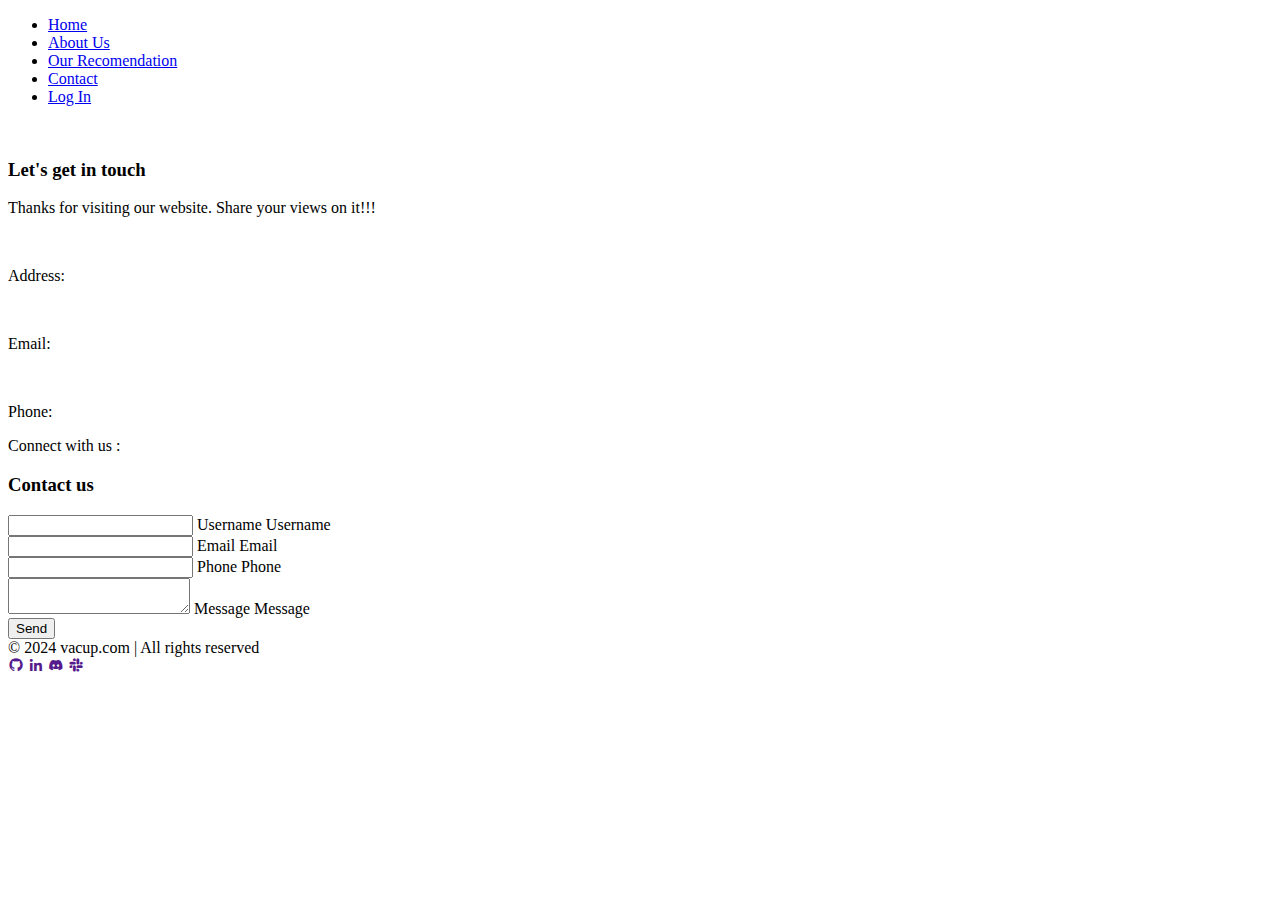
==== contact.html @ 5dd89828 "Update contact.html" ====
<!DOCTYPE html>
<html lang="en">
  <head>
    <meta charset="UTF-8" />
    <meta name="viewport" content="width=device-width, initial-scale=1.0" />
    <title>Contact Form</title>
    <link rel="stylesheet" href="contact.css" />
    <link href='https://unpkg.com/boxicons@2.1.4/css/boxicons.min.css' rel='stylesheet'>
    <script
      src="https://kit.fontawesome.com/64d58efce2.js"
      crossorigin="anonymous"
    ></script>
    
  </head>
  <body>
    <nav>
        <div class="logo">
            <a href="index.html">
                <div class="brandname"></div>
            </a>
        </div>
        <ul>
          <li><a href="index.html">Home</a></li>
          <li><a href="aboutus.html">About Us</a></li>
          <li><a href="plan.html">Our Recomendation</a></li>
          <li><a href="contact.html">Contact</a></li>
          <li><a href="login.html">Log In</a></li>
        </ul>
    </nav>
    
    <div class="container">
      <img src="img/shape.png" class="square" alt="" />
      <div class="form">
        <div class="contact-info">
          <h3 class="title">Let's get in touch</h3>
          <p class="text">
            Thanks for visiting our website. Share your views on it!!!
          </p>

          <div class="info">
            <div class="information">
              <img src="book.jpg" class="icon" alt="" />
              <p> Address:</p>
            </div>
            <div class="information">
              <img src="mail.jpg" class="icon" alt="" />
              <p> Email:</p>
            </div>
            <div class="information">
              <img src="phone.jpg" class="icon" alt="" />
              <p> Phone:</p>
            </div>
          </div>

          <div class="social-media">
            <p>Connect with us :</p>
            <div class="social-icons">
              <a href="#">
                <i class="fab fa-facebook-f"></i>
              </a>
              <a href="#">
                <i class="fab fa-twitter"></i>
              </a>
              <a href="#">
                <i class="fab fa-instagram"></i>
              </a>
              <a href="#">
                <i class="fab fa-linkedin-in"></i>
              </a>
            </div>
          </div>
        </div>

        <div class="contact-form">
          <form action="index.html" autocomplete="off">
            <h3 class="title">Contact us</h3>
            <div class="input-container">
              <input type="text" name="name" class="input" />
              <label for="">Username</label>
              <span>Username</span>
            </div>
            <div class="input-container">
              <input type="email" name="email" class="input" />
              <label for="">Email</label>
              <span>Email</span>
            </div>
            <div class="input-container">
              <input type="tel" name="phone" class="input" />
              <label for="">Phone</label>
              <span>Phone</span>
            </div>
            <div class="input-container textarea">
              <textarea name="message" class="input"></textarea>
              <label for="">Message</label>
              <span>Message</span>
            </div>
            <input type="submit" value="Send" class="btn" />
          </form>
        </div>
      </div>
    </div>

    <footer>
      © 2024 vacup.com | All rights reserved<br/>
      <div class="socials">
          <a href=""><i class='bx bxl-github' ></i></a>
          <a href=""><i class='bx bxl-linkedin'></i></a>
          <a href=""><i class='bx bxl-discord-alt'></i></a>
          <a href=""><i class='bx bxl-slack'></i></a>
      </div>
  </footer>

    <script src="app.js"></script>
  </body>
</html>
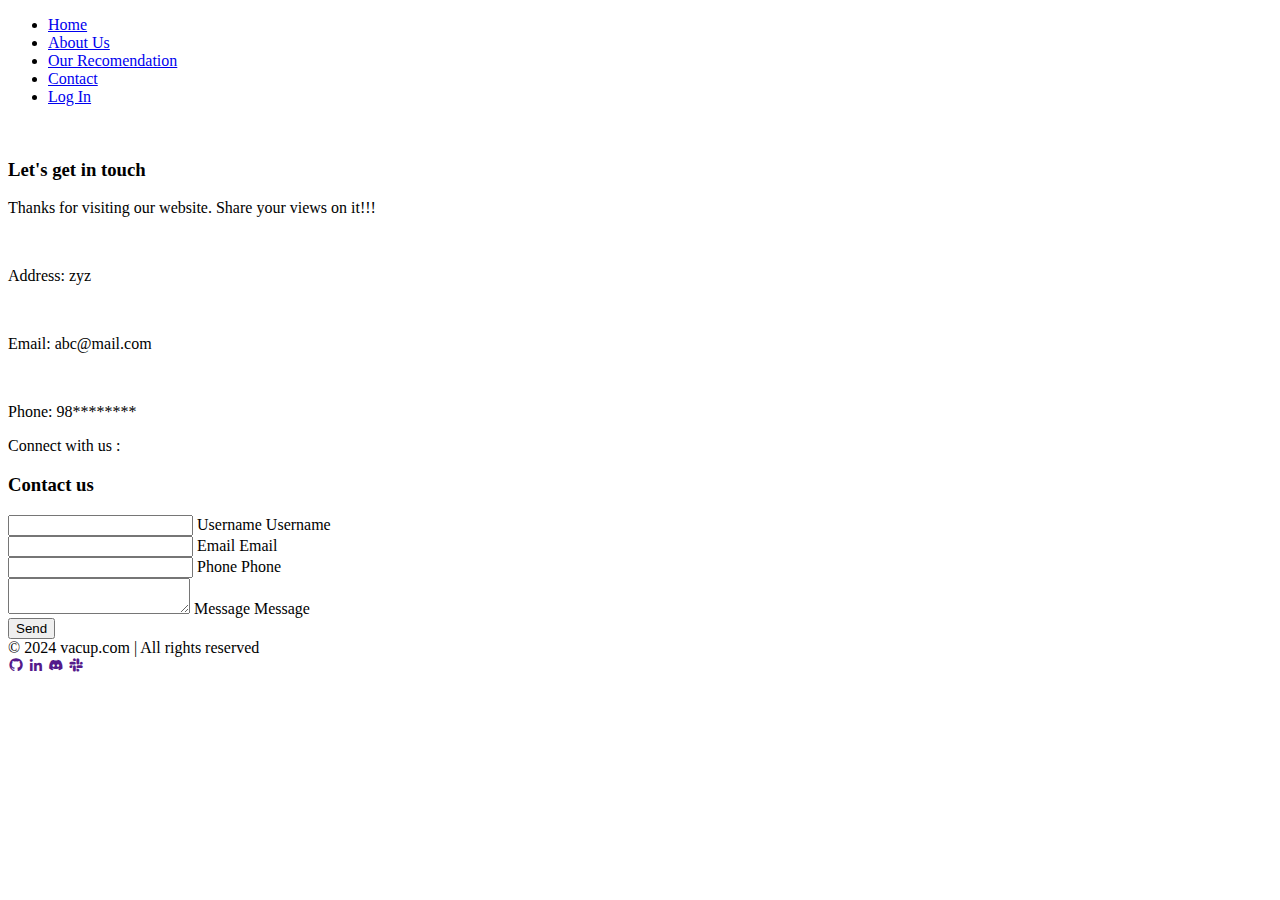
==== commit 67739b67: "Update contact.html" ====
--- a/contact.html
+++ b/contact.html
@@ -40,15 +40,15 @@
           <div class="info">
             <div class="information">
               <img src="book.jpg" class="icon" alt="" />
-              <p> Address:</p>
+              <p> Address: zyz</p>
             </div>
             <div class="information">
               <img src="mail.jpg" class="icon" alt="" />
-              <p> Email:</p>
+              <p> Email: abc@mail.com</p>
             </div>
             <div class="information">
               <img src="phone.jpg" class="icon" alt="" />
-              <p> Phone:</p>
+              <p> Phone: 98********</p>
             </div>
           </div>
 
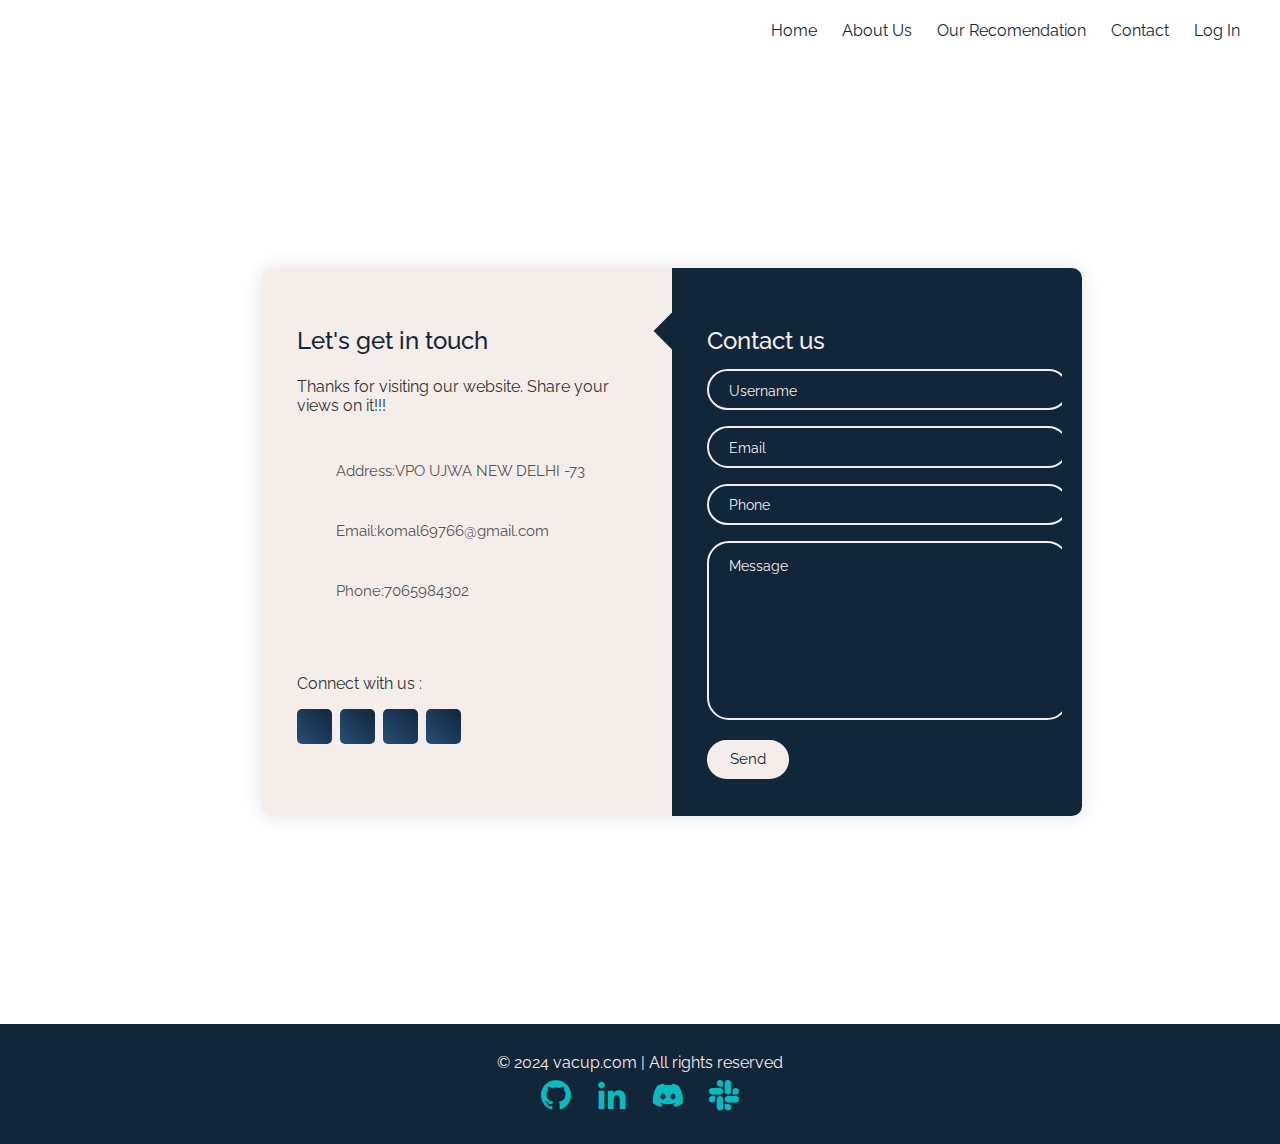
==== commit 4d865878: "added hamburger icon for mobile view" ====
--- a/contact.html
+++ b/contact.html
@@ -5,29 +5,35 @@
     <meta name="viewport" content="width=device-width, initial-scale=1.0" />
     <title>Contact Form</title>
     <link rel="stylesheet" href="contact.css" />
-    <link href='https://unpkg.com/boxicons@2.1.4/css/boxicons.min.css' rel='stylesheet'>
+    <link rel="stylesheet" href="global.css" />
+    <link rel="stylesheet" href="responsive.css" />
+    <link
+      href="https://unpkg.com/boxicons@2.1.4/css/boxicons.min.css"
+      rel="stylesheet"
+    />
     <script
       src="https://kit.fontawesome.com/64d58efce2.js"
       crossorigin="anonymous"
     ></script>
-    
   </head>
   <body>
     <nav>
-        <div class="logo">
-            <a href="index.html">
-                <div class="brandname"></div>
-            </a>
-        </div>
-        <ul>
-          <li><a href="index.html">Home</a></li>
-          <li><a href="aboutus.html">About Us</a></li>
-          <li><a href="plan.html">Our Recomendation</a></li>
-          <li><a href="contact.html">Contact</a></li>
-          <li><a href="login.html">Log In</a></li>
-        </ul>
+      <div class="logo">
+        <a href="index.html">
+          <div class="brandname"></div>
+        </a>
+      </div>
+      <!-- Placeholder for Hamburger Menu -->
+      <div class="hamburger" id="hamburger-icon">&#9776;</div>
+      <ul>
+        <li><a href="index.html">Home</a></li>
+        <li><a href="aboutus.html">About Us</a></li>
+        <li><a href="plan.html">Our Recomendation</a></li>
+        <li><a href="contact.html">Contact</a></li>
+        <li><a href="login.html">Log In</a></li>
+      </ul>
     </nav>
-    
+
     <div class="container">
       <img src="img/shape.png" class="square" alt="" />
       <div class="form">
@@ -40,15 +46,15 @@
           <div class="info">
             <div class="information">
               <img src="book.jpg" class="icon" alt="" />
-              <p> Address: zyz</p>
+              <p>Address:VPO UJWA NEW DELHI -73</p>
             </div>
             <div class="information">
               <img src="mail.jpg" class="icon" alt="" />
-              <p> Email: abc@mail.com</p>
+              <p>Email:komal69766@gmail.com</p>
             </div>
             <div class="information">
               <img src="phone.jpg" class="icon" alt="" />
-              <p> Phone: 98********</p>
+              <p>Phone:7065984302</p>
             </div>
           </div>
 
@@ -101,15 +107,16 @@
     </div>
 
     <footer>
-      © 2024 vacup.com | All rights reserved<br/>
+      © 2024 vacup.com | All rights reserved<br />
       <div class="socials">
-          <a href=""><i class='bx bxl-github' ></i></a>
-          <a href=""><i class='bx bxl-linkedin'></i></a>
-          <a href=""><i class='bx bxl-discord-alt'></i></a>
-          <a href=""><i class='bx bxl-slack'></i></a>
+        <a href=""><i class="bx bxl-github"></i></a>
+        <a href=""><i class="bx bxl-linkedin"></i></a>
+        <a href=""><i class="bx bxl-discord-alt"></i></a>
+        <a href=""><i class="bx bxl-slack"></i></a>
       </div>
-  </footer>
+    </footer>
 
     <script src="app.js"></script>
+    <script src="hamburger.js"></script>
   </body>
 </html>
--- a/contact.css
+++ b/contact.css
@@ -0,0 +1,439 @@
+@import url('https://fonts.googleapis.com/css2?family=Raleway:wght@100;400;700&display=swap');
+
+*{
+    font-family: 'Raleway', sans-serif;
+}
+
+/* NAVBAR */
+nav{
+    margin: 0;
+    width: 100%;
+    height: 60px;
+    background-color: transparent;
+    color: #12263A;
+    /* padding: 10px; */
+    display: flex;
+    justify-content: space-between;
+    align-items: center;
+    /* position: fixed; */
+    top: 0;
+    z-index: 5;
+}
+.logo{
+    font-size: 22px;
+    letter-spacing: 1px;
+    margin-left: 30px;
+    display: flex;
+    align-items: center;
+    .brandname{
+        height: 50px;
+        width: 100px;
+        background-image: url(logo.png);
+        background-position: left center;
+        background-repeat: no-repeat;
+        background-size: contain;
+    }
+    a{
+        font-weight: 900;
+        font-size: larger;
+        font-style: normal;
+        text-decoration: none;
+        color: #12263A;
+    }
+    i{
+        font-size: 28px;
+        margin-right: 10px;
+    }
+}
+nav ul{
+    list-style: none;
+    display: flex;
+    gap: 5px;
+    margin-right: 30px;
+    a{
+        text-decoration: none;
+        color: inherit;
+    }
+    li{
+        transition: all .3s ease;
+        cursor: pointer;
+        width: auto;
+        padding: 10px;
+        border-radius: 5px;
+    }
+}
+nav ul li:hover{
+    background-color: #12263A;
+    color: #F4EDEA;
+}
+body {
+  
+  background-image: url(mesh-gradient.png);
+  background-size: cover;
+  background-repeat: no-repeat;
+    margin: 0;
+    padding: 0;
+}
+.container {
+    position: relative;
+    width: 100%;
+    min-height: 100vh;
+    padding: 2rem;
+    overflow: hidden;
+    display: flex;
+    align-items: center;
+    justify-content: center;
+  }
+   
+  .form {
+    width: 100%;
+    max-width: 820px;
+    background-color: #F4EDEA;
+    border-radius: 10px;
+    box-shadow: 0 0 20px 1px rgba(0, 0, 0, 0.1);
+    z-index: 1000;
+    overflow: hidden;
+    display: grid;
+    grid-template-columns: repeat(2, 1fr);
+  }
+  
+  .contact-form {
+    background-color: #12263A;
+    padding-right: 20px;
+    position: relative;
+  }
+  
+  .circle {
+    border-radius: 50%;
+    background: linear-gradient(135deg, transparent 20%, #12263A);
+    position: absolute;
+  }
+  
+  .circle.one {
+    width: 130px;
+    height: 130px;
+    top: 130px;
+    right: -40px;
+  }
+  
+  .circle.two {
+    width: 80px;
+    height: 80px;
+    top: 10px;
+    right: 30px;
+  }
+  
+  .contact-form:before {
+    content: "";
+    position: absolute;
+    width: 26px;
+    height: 26px;
+    background-color: #12263A;
+    transform: rotate(45deg);
+    top: 50px;
+    left: -13px;
+  }
+  
+  form {
+    padding: 2.3rem 2.2rem;
+    z-index: 10;
+    overflow: hidden;
+    position: relative;
+  }
+  
+  .title {
+    color: #F4EDEA;
+    font-weight: 500;
+    font-size: 1.5rem;
+    line-height: 1;
+    margin-bottom: 0.7rem;
+  }
+  
+  .input-container {
+    position: relative;
+    margin: 1rem 0;
+  }
+  
+  .input {
+    width: 100%;
+    outline: none;
+    border: 2px solid #F4EDEA;
+    background: none;
+    padding: 0.6rem 1.2rem;
+    color: #F4EDEA;
+    font-weight: 500;
+    font-size: 0.95rem;
+    letter-spacing: 0.5px;
+    border-radius: 25px;
+    transition: 0.3s;
+  }
+  
+  textarea.input {
+    padding: 0.8rem 1.2rem;
+    min-height: 150px;
+    border-radius: 22px;
+    resize: none;
+    overflow-y: auto;
+  }
+  
+  .input-container label {
+    position: absolute;
+    top: 50%;
+    left: 15px;
+    transform: translateY(-50%);
+    padding: 0 0.4rem;
+    color: #F4EDEA;
+    font-size: 0.9rem;
+    font-weight: 400;
+    pointer-events: none;
+    z-index: 1000;
+    transition: 0.5s;
+  }
+  
+  .input-container.textarea label {
+    top: 1rem;
+    transform: translateY(0);
+  }
+  
+  .btn {
+    padding: 0.6rem 1.3rem;
+    background-color: #F4EDEA;
+    border: 2px solid #F4EDEA;
+    font-size: 0.95rem;
+    color: #12263A;
+    line-height: 1;
+    border-radius: 25px;
+    outline: none;
+    cursor: pointer;
+    transition: 0.3s;
+    margin: 0;
+  }
+  
+  .btn:hover {
+    background-color: transparent;
+    color: #F4EDEA;
+  }
+  
+  .input-container span {
+    position: absolute;
+    top: 0;
+    left: 25px;
+    transform: translateY(-50%);
+    font-size: 0.8rem;
+    padding: 0 0.4rem;
+    color: transparent;
+    pointer-events: none;
+    z-index: 500;
+  }
+  
+  .input-container span:before,
+  .input-container span:after {
+    content: "";
+    position: absolute;
+    width: 10%;
+    opacity: 0;
+    transition: 0.3s;
+    height: 5px;
+    background-color: #12263A;
+    top: 50%;
+    transform: translateY(-50%);
+  }
+  
+  .input-container span:before {
+    left: 50%;
+  }
+  
+  .input-container span:after {
+    right: 50%;
+  }
+  
+  .input-container.focus label {
+    top: 0;
+    transform: translateY(-50%);
+    left: 25px;
+    font-size: 0.8rem;
+  }
+  
+  .input-container.focus span:before,
+  .input-container.focus span:after {
+    width: 50%;
+    opacity: 1;
+  }
+  
+  .contact-info {
+    padding: 2.3rem 2.2rem;
+    position: relative;
+  }
+  
+  .contact-info .title {
+    color: #12263A;
+  }
+  
+  .text {
+    color: #333;
+    margin: 1.5rem 0 2rem 0;
+  }
+  
+  .information {
+    display: flex;
+    color: #555;
+    margin: 0.7rem 0;
+    align-items: center;
+    font-size: 0.95rem;
+  }
+  
+  .icon {
+    width: 28px;
+    margin-right: 0.7rem;
+  }
+  
+  .social-media {
+    padding: 2rem 0 0 0;
+  }
+  
+  .social-media p {
+    color: #333;
+  }
+  
+  .social-icons {
+    display: flex;
+    margin-top: 0.5rem;
+  }
+  
+  .social-icons a {
+    width: 35px;
+    height: 35px;
+    border-radius: 5px;
+    background: linear-gradient(45deg, #264f79, #12263A);
+    color: #F4EDEA;
+    text-align: center;
+    line-height: 35px;
+    margin-right: 0.5rem;
+    transition: 0.3s;
+  }
+  
+  .social-icons a:hover {
+    transform: scale(1.05);
+  }
+
+  
+  .square {
+    position: absolute;
+    height: 400px;
+    top: 50%;
+    left: 50%;
+    transform: translate(181%, 11%);
+    opacity: 0.2;
+  }
+  
+  @media (max-width: 850px) {
+    .form {
+      grid-template-columns: 1fr;
+    }
+  
+    .contact-info:before {
+      bottom: initial;
+      top: -75px;
+      right: 65px;
+      transform: scale(0.95);
+    }
+  
+    .contact-form:before {
+      top: -13px;
+      left: initial;
+      right: 70px;
+    }
+  
+    .square {
+      transform: translate(140%, 43%);
+      height: 350px;
+    }
+  
+    .big-circle {
+      bottom: 75%;
+      transform: scale(0.9) translate(-40%, 30%);
+      right: 50%;
+    }
+  
+    .text {
+      margin: 1rem 0 1.5rem 0;
+    }
+  
+    .social-media {
+      padding: 1.5rem 0 0 0;
+    }
+  }
+  
+  @media (max-width: 480px) {
+    .container {
+      padding: 1.5rem;
+    }
+  
+    .contact-info:before {
+      display: none;
+    }
+  
+    .square,
+    .big-circle {
+      display: none;
+    }
+  
+    form,
+    .contact-info {
+      padding: 1.7rem 1.6rem;
+    }
+  
+    .text,
+    .information,
+    .social-media p {
+      font-size: 0.8rem;
+    }
+  
+    .title {
+      font-size: 1.15rem;
+    }
+  
+    .social-icons a {
+      width: 30px;
+      height: 30px;
+      line-height: 30px;
+    }
+  
+    .icon {
+      width: 23px;
+    }
+  
+    .input {
+      padding: 0.45rem 1.2rem;
+    }
+  
+    .btn {
+      padding: 0.45rem 1.2rem;
+    }
+  }
+
+  footer{
+    width: 100%;
+    bottom: 0;
+    left: 0;
+    right: 0;
+    height: 120px;
+    background-color: #12263A;
+    color: #F4EDEA;
+    display: flex;
+    flex-direction: column;
+    align-items: center;
+    justify-content: center;
+    text-align: center;
+}
+.socials{
+    display: flex;
+    align-items: center;
+    justify-content: center;
+    margin-top: 5px;
+    gap: 20px;
+    i{
+        color: #06BCC1;
+        font-size: 36px;
+    }
+}--- a/global.css
+++ b/global.css
@@ -0,0 +1,6 @@
+/* Hamburger Icon for Mobile */
+.hamburger {
+    font-size: 30px;
+    display: none;
+    cursor: pointer;
+}--- a/responsive.css
+++ b/responsive.css
@@ -0,0 +1,37 @@
+
+/* Media Queries for responsiveness */
+@media (max-width: 768px) {
+    nav ul {
+        display: none; 
+        flex-direction: column; 
+        width: 100%;
+        background-color: #F4EDEA; 
+        position: absolute;
+        top: 60px;
+        right: 0;
+        border-radius: 5px;
+        margin-right: 0;
+    }
+
+    nav ul li {
+        text-align: center;
+        width: 100%;
+        padding: 15px;
+        border-bottom: 1px solid #ddd;
+    }
+
+    nav ul li:last-child {
+        border-bottom: none;
+    }
+
+   
+    .hamburger {
+        display: block;
+    }
+
+    
+    nav.active ul {
+        display: flex;
+        z-index: 10000;
+    }
+}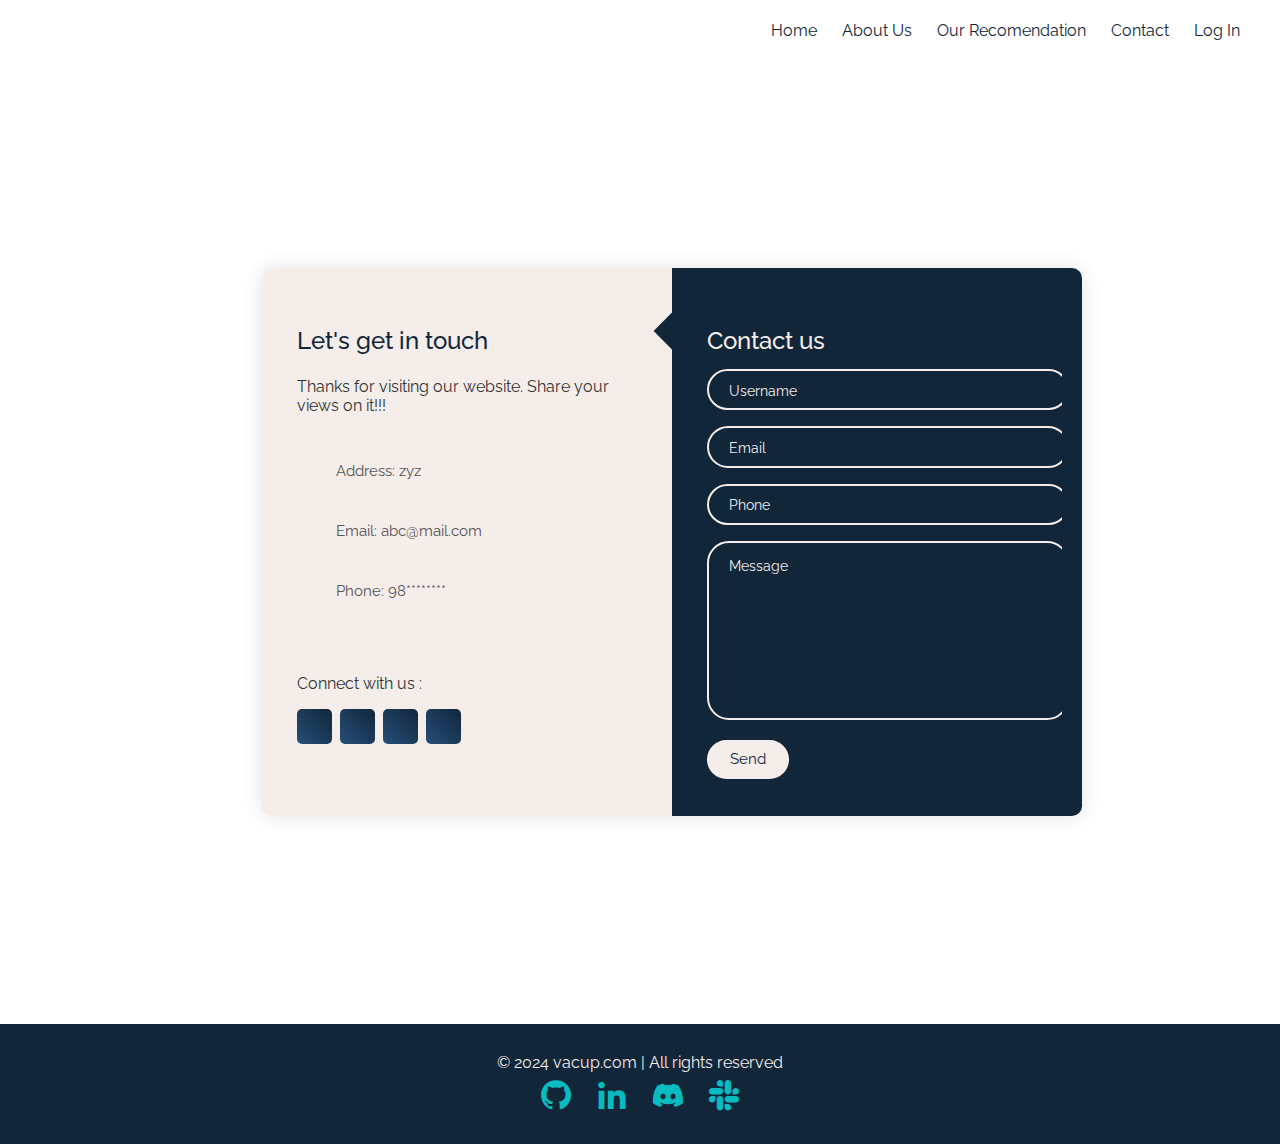
==== commit 708f4019: "resolve conficts" ====
--- a/contact.html
+++ b/contact.html
@@ -46,15 +46,15 @@
           <div class="info">
             <div class="information">
               <img src="book.jpg" class="icon" alt="" />
-              <p>Address:VPO UJWA NEW DELHI -73</p>
+              <p>Address: zyz</p>
             </div>
             <div class="information">
               <img src="mail.jpg" class="icon" alt="" />
-              <p>Email:komal69766@gmail.com</p>
+              <p>Email: abc@mail.com</p>
             </div>
             <div class="information">
               <img src="phone.jpg" class="icon" alt="" />
-              <p>Phone:7065984302</p>
+              <p>Phone: 98********</p>
             </div>
           </div>
 
